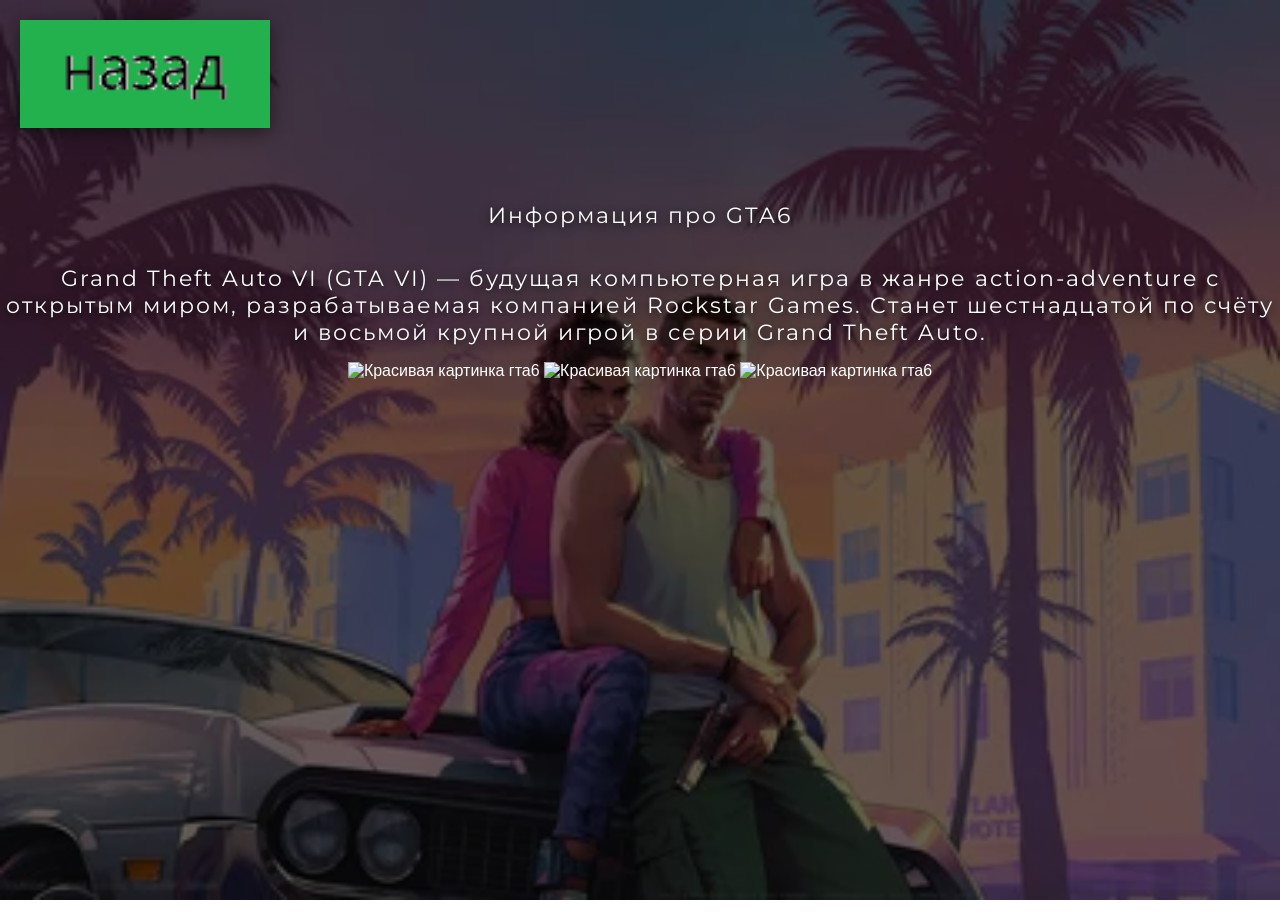
==== index2.html @ 5affeb65 "Add files via upload" ====
<head>
    <meta charset="UTF-8">
    <title>GTA6 information</title>
    <link rel="icon" href="favicon.png" type="image/png">
    <!-- Подключаем крутые шрифты -->
    <link rel="preconnect" href="https://fonts.googleapis.com">
    <link href="https://fonts.googleapis.com/css2?family=Bebas+Neue&family=Montserrat:wght@400;700&display=swap" rel="stylesheet">
    <link rel="stylesheet" href="style.css">
</head>
<body>
<a href="index.html" class="btn-img-btn back-btn"><img src="back.png" alt="Назад"></a>
	</a>
	<br>
	<br>
	<br>
	<p class="subtitle">Информация про GTA6</p>
	<br>
	<br>
	<p class="subtitle">Grand Theft Auto VI (GTA VI) — будущая компьютерная игра в жанре action-adventure с открытым миром, разрабатываемая компанией Rockstar Games. Станет шестнадцатой по счёту и восьмой крупной игрой в серии Grand Theft Auto.<p>
	<img src="C:\Users\maksi\Music\site\gta66.png"   alt="Красивая картинка гта6">
	<img src="C:\Users\maksi\Music\site\gta666.png"   alt="Красивая картинка гта6">
	<img src="C:\Users\maksi\Music\site\gta6666.png"   alt="Красивая картинка гта6">
	<br>
	<br>
	<br>
	<br>
	<br>
	<br>
</body>
---- style.css ----
body {
    background-image: linear-gradient(rgba(0, 0, 0, 0.6), rgba(0, 0, 0, 0.6)), url('gtagta6.jpg');
    background-repeat: no-repeat;
    background-size: cover;
    background-position: center;
    background-attachment: fixed;
    color: #ffffff;
    font-family: Arial, sans-serif;
    text-align: center;
    margin: 0;
    min-height: 100vh;
}

/* ===== ШАПКА ===== */
.hero {
    text-align: center;
    padding: 60px 20px 40px;
    animation: fadeInDown 1s ease-out;
}

.neon-title {
    font-family: 'Bebas Neue', sans-serif;
    font-size: 120px;
    margin: 0;
    letter-spacing: 10px;
    background: linear-gradient(90deg, #00ffff, #ff00ff, #00ffff);
    background-size: 200% auto;
    -webkit-background-clip: text;
    -webkit-text-fill-color: transparent;
    background-clip: text;
    text-shadow: 0 0 10px rgba(0, 255, 255, 0.5), 0 0 20px rgba(255, 0, 255, 0.3);
    animation: glow 3s ease-in-out infinite, gradient 3s linear infinite;
}

@keyframes gradient {
    0% {
        background-position: 0% center;
    }

    100% {
        background-position: 200% center;
    }
}

@keyframes glow {
    0%, 100% {
        filter: drop-shadow(0 0 15px rgba(0, 255, 255, 0.6));
    }

    50% {
        filter: drop-shadow(0 0 30px rgba(255, 0, 255, 0.8));
    }
}

.divider {
    width: 100px;
    height: 3px;
    background: linear-gradient(90deg, transparent, #00ffff, #ff00ff, transparent);
    margin: 20px auto;
    border-radius: 2px;
    animation: expandLine 1s ease-out 0.5s both;
}

@keyframes expandLine {
    from {
        width: 0;
        opacity: 0;
    }

    to {
        width: 100px;
        opacity: 1;
    }
}

.subtitle {
    font-family: 'Montserrat', sans-serif;
    font-size: 22px;
    color: #ffffff;
    margin: 0;
    letter-spacing: 2px;
    text-shadow: 0 2px 10px rgba(0, 0, 0, 0.8);
    animation: fadeInUp 1s ease-out 0.7s both;
}

/* ===== КНОПКА-КАРТИНКА ===== */
.btn-img-btn {
    background: none;
    border: none;
    padding: 0;
    cursor: pointer;
    text-decoration: none;
    display: inline-block;
    margin-top: 20px;
    animation: fadeInUp 1s ease-out 1.1s both;
}

    .btn-img-btn img {
        width: 250px;
        transition: 0.3s;
        filter: drop-shadow(0 4px 10px rgba(0,0,0,0.5));
    }

        .btn-img-btn img:hover {
            transform: scale(1.05);
            filter: brightness(1.2) drop-shadow(0 6px 15px rgba(0,0,0,0.7));
        }

        .btn-img-btn img:active {
            transform: scale(0.95);
        }
    /* ===== КНОПКА "НАЗАД" В УГЛУ ===== */
    .btn-img-btn.back-btn {
        display: block;
        width: fit-content;
        margin: 20px auto 20px 20px; /* Отступ 20px слева, авто по центру справа (чтобы прижать к левому краю) */
        text-align: left;
    }
/* ===== ВИДЕО ===== */
.video-container {
    margin: 30px auto;
    max-width: 700px;
    border-radius: 15px;
    overflow: hidden;
    box-shadow: 0 10px 30px rgba(0,0,0,0.7);
    animation: fadeInUp 1s ease-out 0.8s both;
}

    .video-container iframe {
        width: 100%;
        height: 315px;
        border: none;
    }

/* ===== СЧЁТЧИК ===== */
.counter {
    margin-top: 30px;
    font-size: 18px;
    color: #00ff88;
    text-shadow: 0 0 10px rgba(0, 255, 136, 0.5);
    animation: fadeInUp 1s ease-out 1.4s both;
}

/* ===== СИСТЕМНЫЕ ТРЕБОВАНИЯ ===== */
.requirements {
    margin: 50px auto;
    max-width: 700px;
    animation: fadeInUp 1s ease-out 1.6s both;
}

    .requirements h2 {
        color: turquoise;
        font-size: 32px;
        margin-bottom: 20px;
        font-family: 'Montserrat', sans-serif;
    }

.req-grid {
    display: flex;
    gap: 20px;
    justify-content: center;
    flex-wrap: wrap;
}

.req-box {
    background: rgba(0, 0, 0, 0.6);
    border: 2px solid turquoise;
    border-radius: 15px;
    padding: 20px;
    width: 280px;
    backdrop-filter: blur(10px);
}

    .req-box h3 {
        color: #ff5722;
        margin-top: 0;
        font-family: 'Montserrat', sans-serif;
    }

    .req-box p {
        font-size: 16px;
        margin: 8px 0;
        text-align: left;
    }

/* ===== ОБЩИЕ АНИМАЦИИ ===== */
@keyframes fadeInDown {
    from {
        opacity: 0;
        transform: translateY(-30px);
    }

    to {
        opacity: 1;
        transform: translateY(0);
    }
}

@keyframes fadeInUp {
    from {
        opacity: 0;
        transform: translateY(30px);
    }

    to {
        opacity: 1;
        transform: translateY(0);
    }
}

table {
    margin: 0 auto;
}
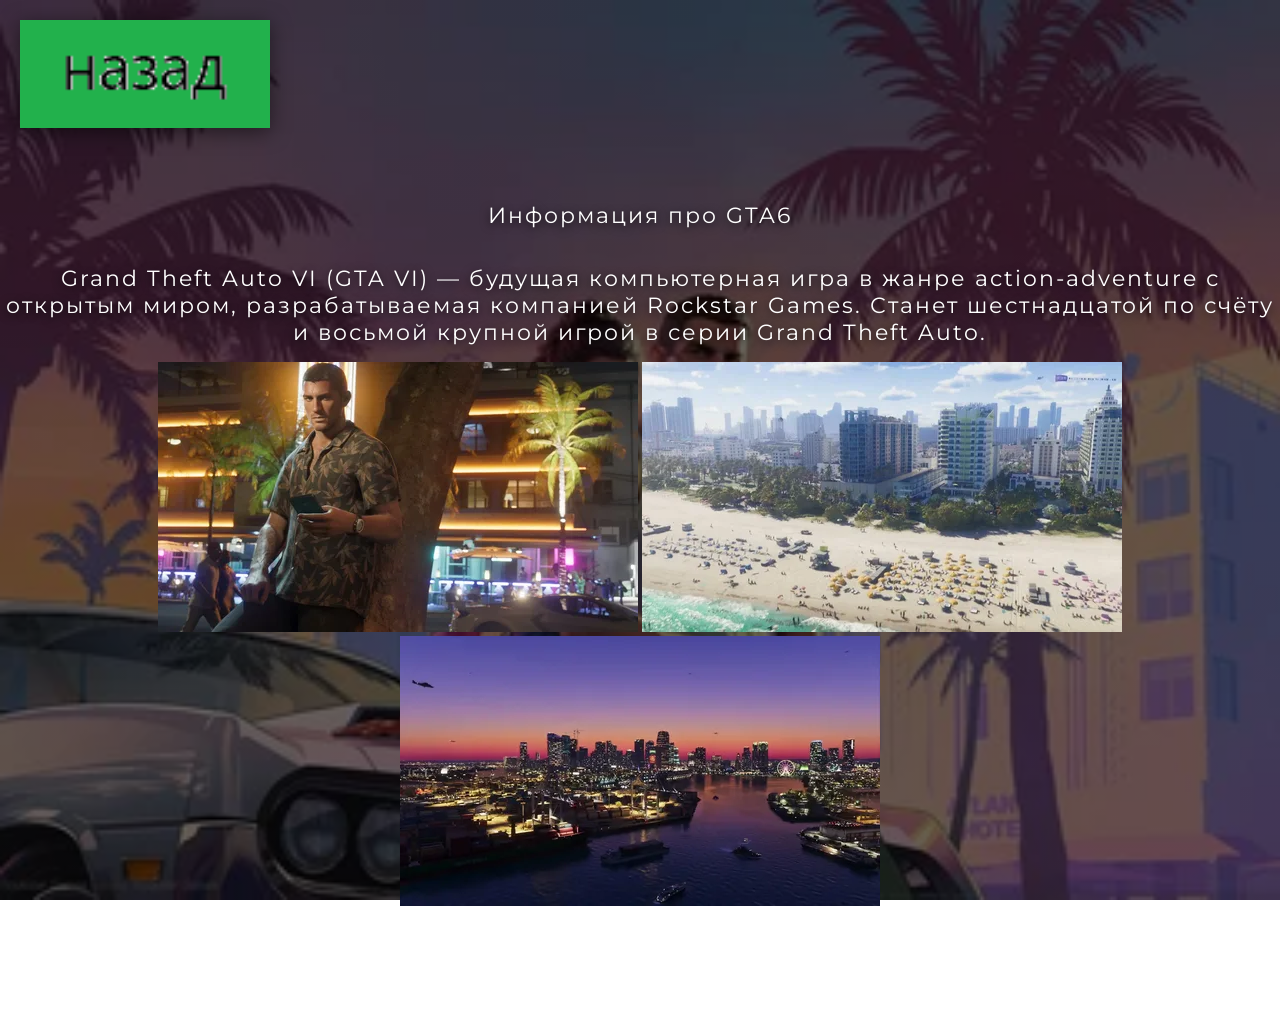
==== commit 66441c9e: "Update index2.html" ====
--- a/index2.html
+++ b/index2.html
@@ -17,13 +17,13 @@
 	<br>
 	<br>
 	<p class="subtitle">Grand Theft Auto VI (GTA VI) — будущая компьютерная игра в жанре action-adventure с открытым миром, разрабатываемая компанией Rockstar Games. Станет шестнадцатой по счёту и восьмой крупной игрой в серии Grand Theft Auto.<p>
-	<img src="C:\Users\maksi\Music\site\gta66.png"   alt="Красивая картинка гта6">
-	<img src="C:\Users\maksi\Music\site\gta666.png"   alt="Красивая картинка гта6">
-	<img src="C:\Users\maksi\Music\site\gta6666.png"   alt="Красивая картинка гта6">
+	<img src="gta66.png"   alt="Красивая картинка гта6">
+	<img src="gta666.png"   alt="Красивая картинка гта6">
+	<img src="gta6666.png"   alt="Красивая картинка гта6">
 	<br>
 	<br>
 	<br>
 	<br>
 	<br>
 	<br>
-</body>+</body>
